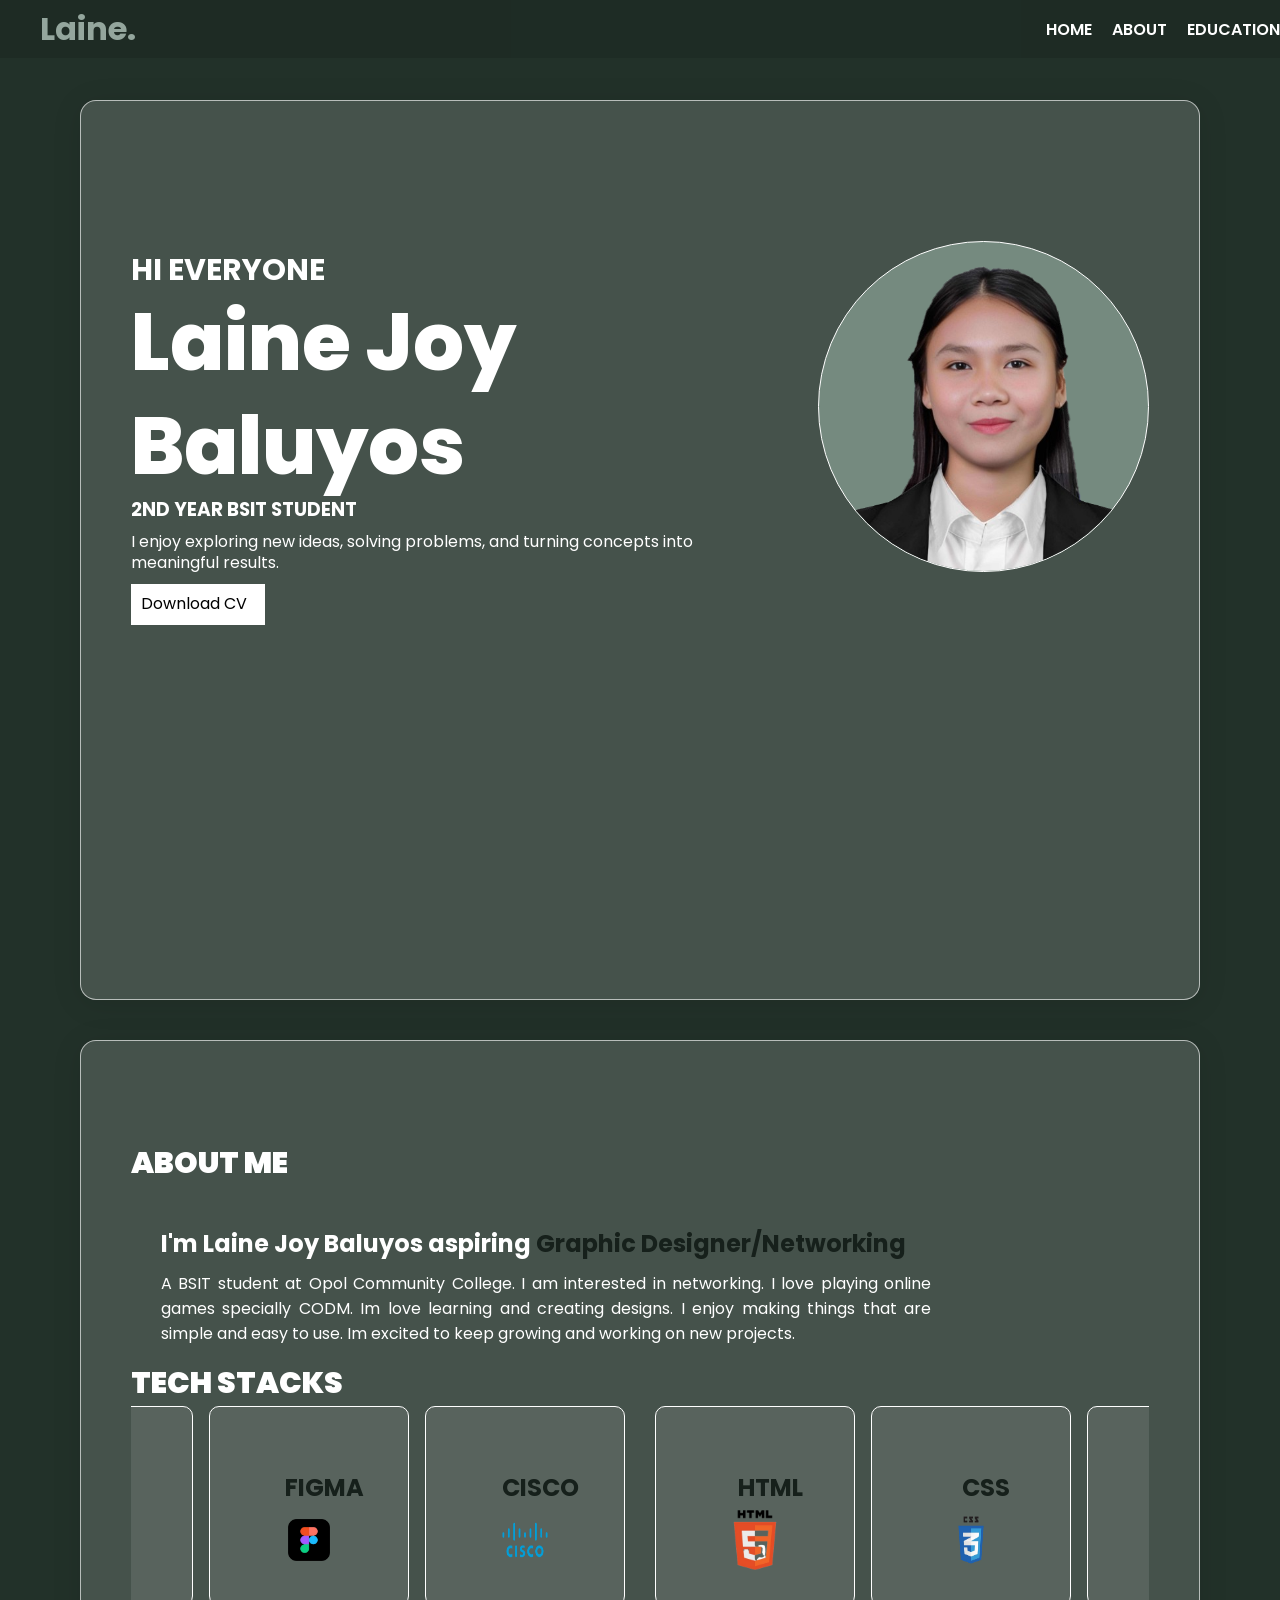
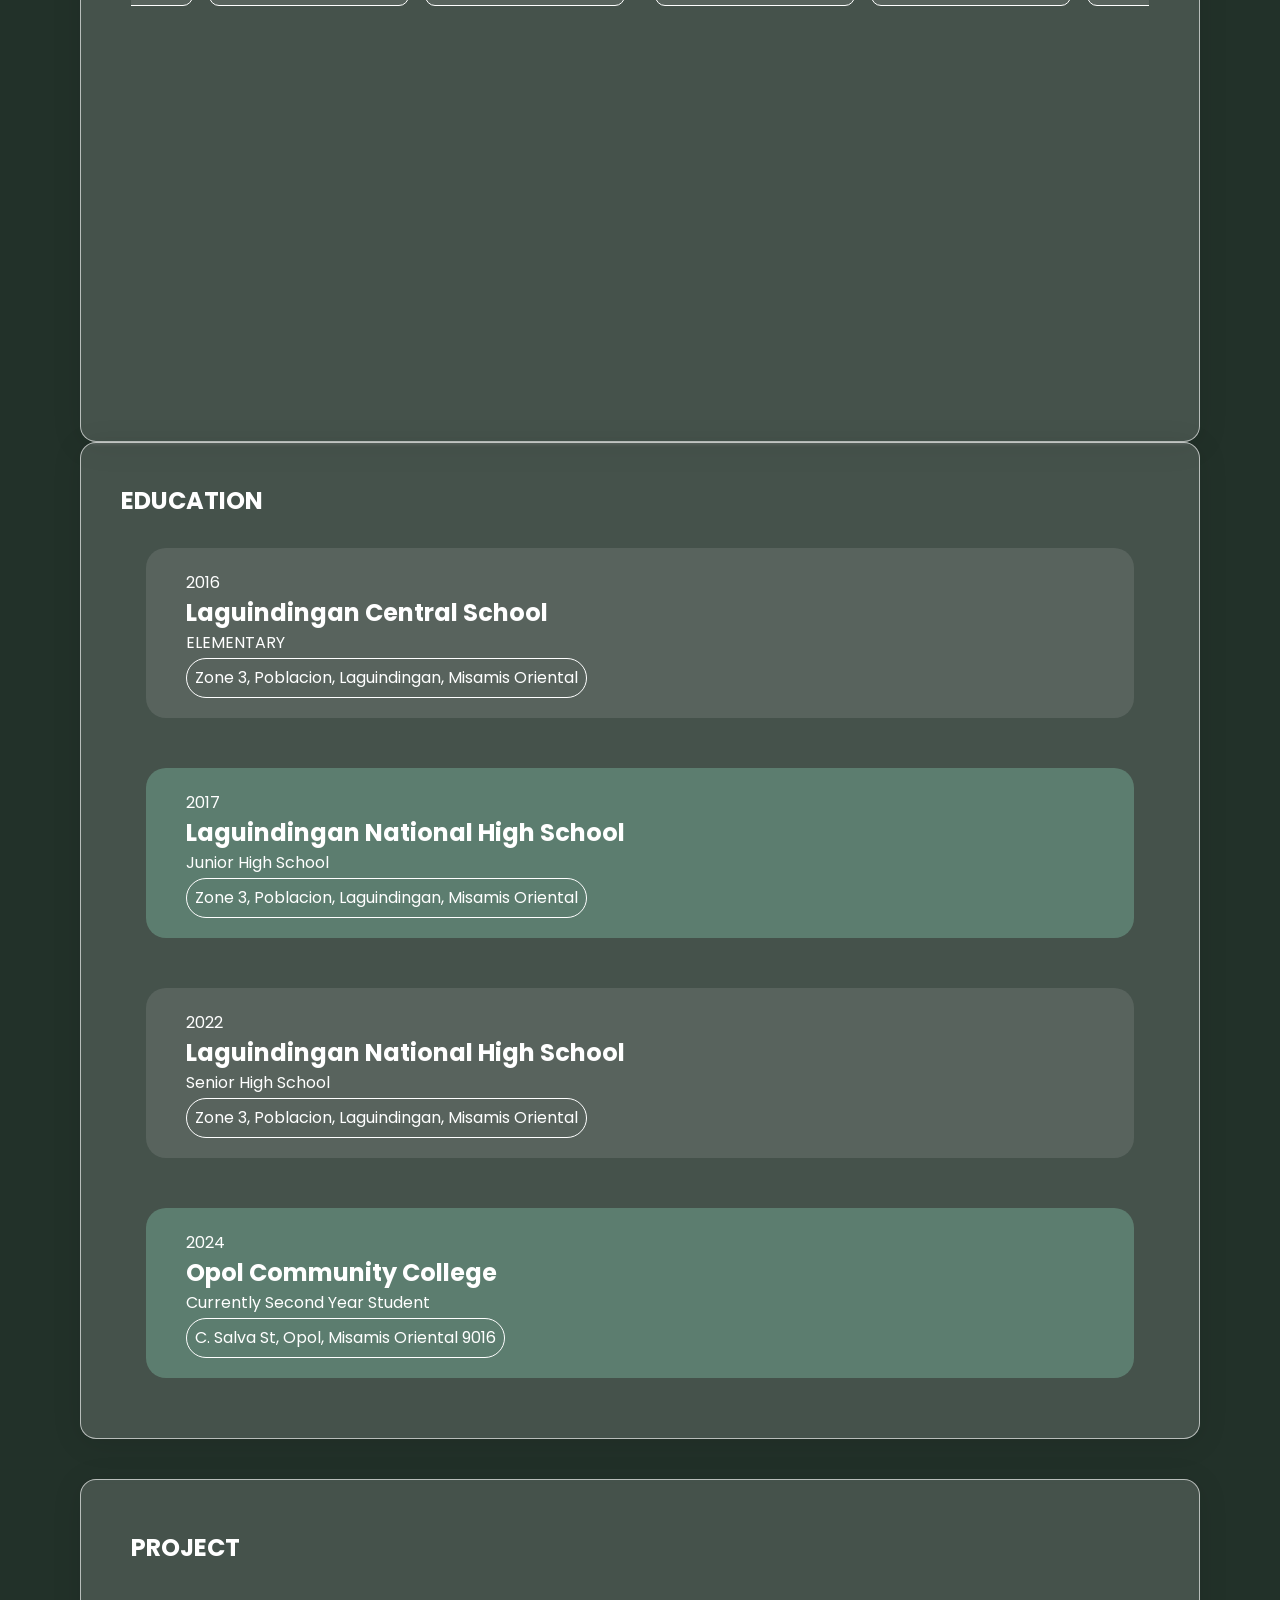
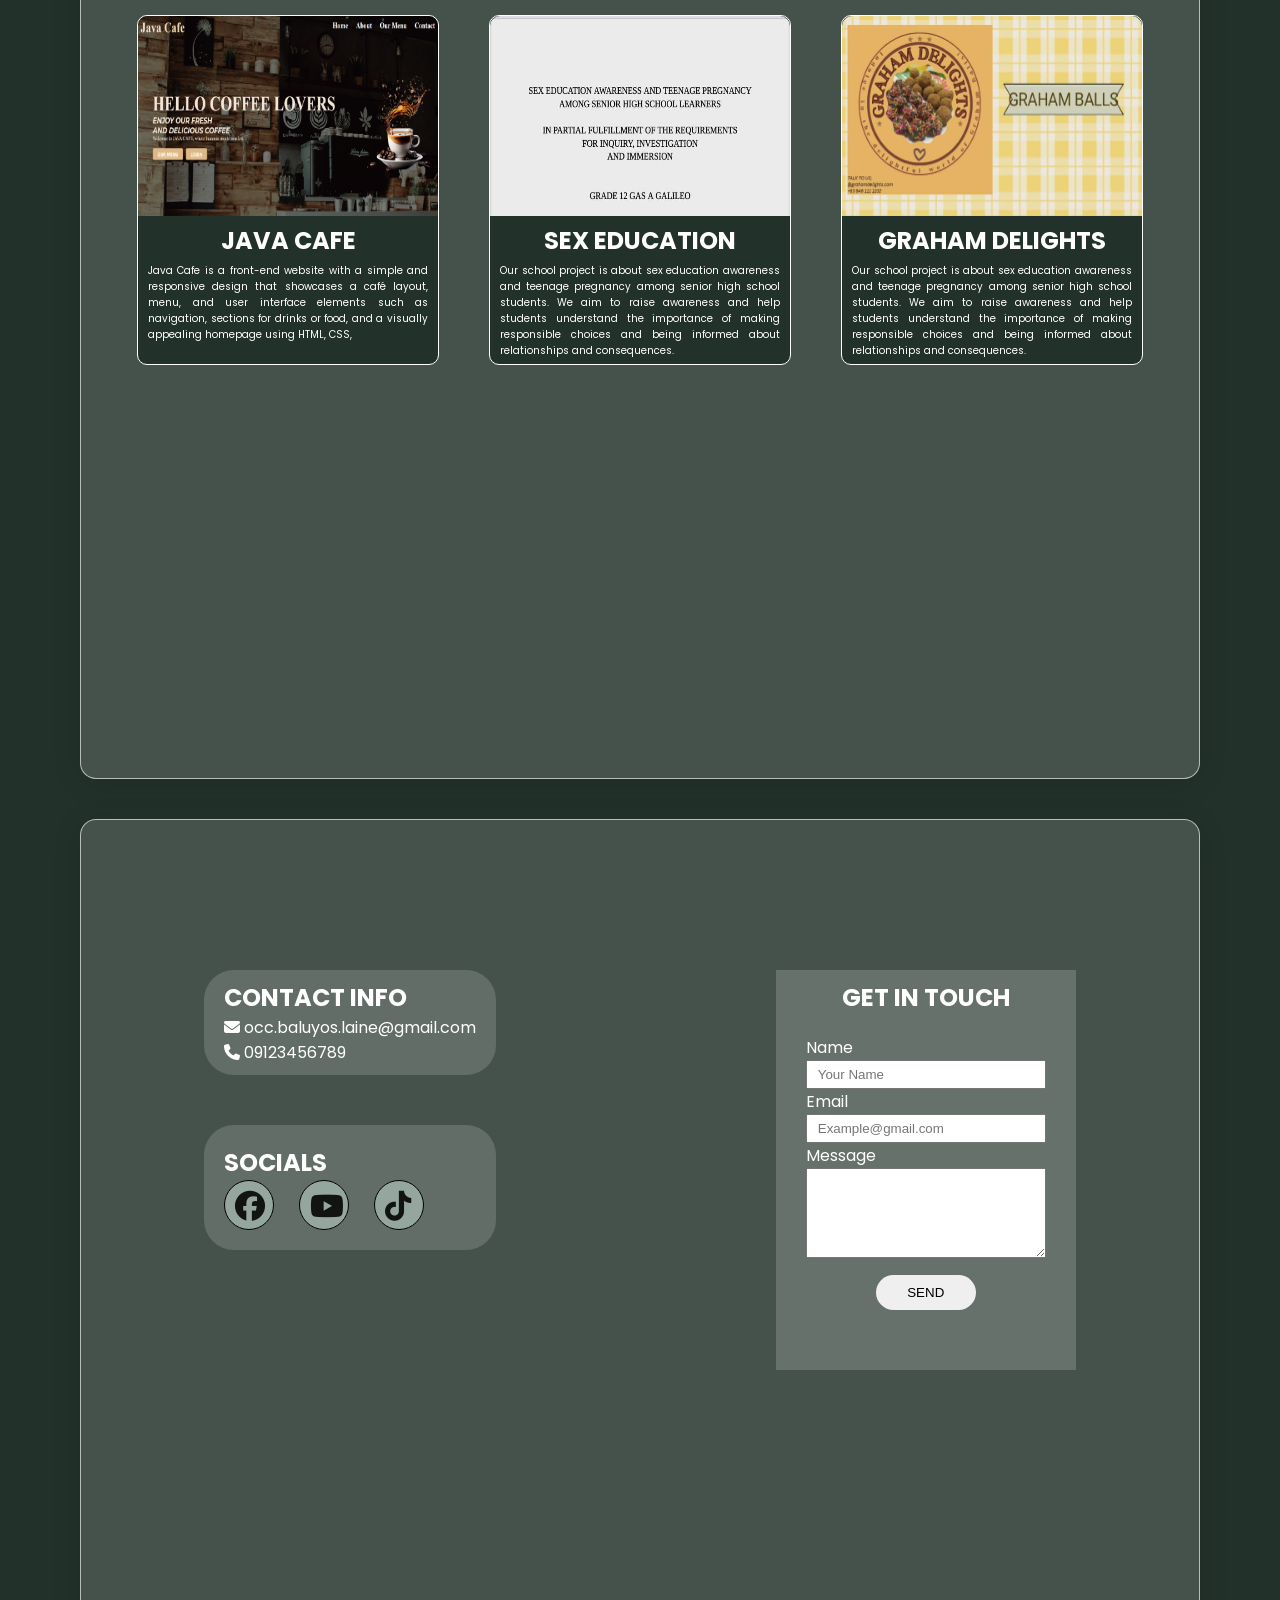
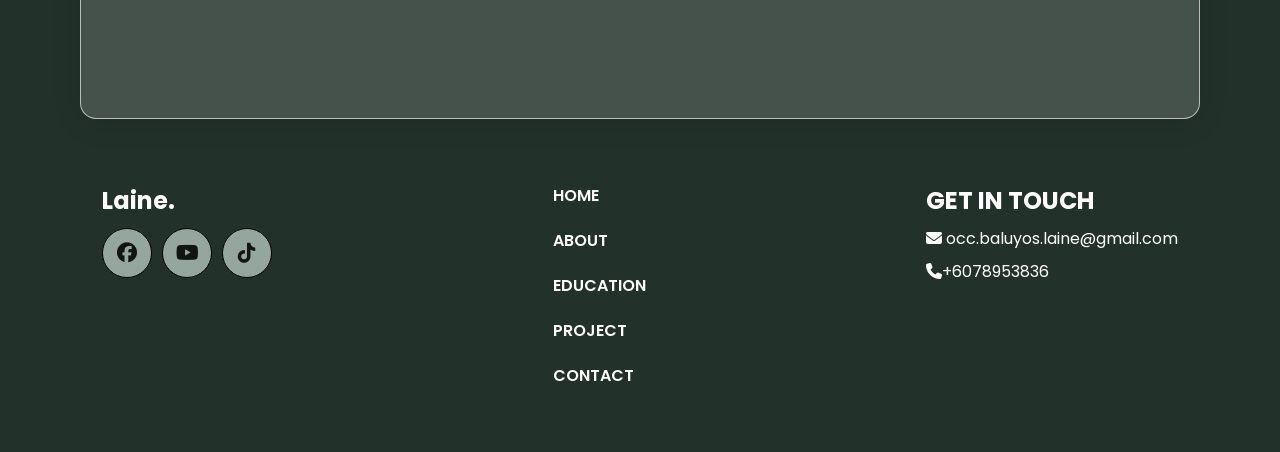
==== subport.html @ cf6643d7 "Add files via upload" ====
<!DOCTYPE html>
<html lang="en">
<head>
    <meta charset="UTF-8">
    <meta name="viewport" content="width=device-width, initial-scale=1.0">
    <title>Document</title>
    <link rel="stylesheet" href="style.css">
   <link href="https://fonts.googleapis.com/css2?family=Poppins:wght@300;400;600;700&display=swap" rel="stylesheet">
   <link rel="stylesheet" href="https://cdnjs.cloudflare.com/ajax/libs/font-awesome/6.5.0/css/all.min.css">
   <link rel="stylesheet" href="https://cdnjs.cloudflare.com/ajax/libs/font-awesome/6.5.0/css/all.min.css">
     

</head>
<body>
      <div class="header">
    <h1 id="title">Laine.</h1>

    <nav>
      <ul>
        <li><a href="#home">HOME</a></li>
        <li><a href="#about">ABOUT</a></li>
        <li><a href="#education">EDUCATION</a></li>
        <li><a href="#project">PROJECT</a></li>
        <li><a href="#contact">CONTACT</a></li>
      </ul>

      
    </nav>  
  </div>
  
  <div class="main-container">


  <section class="home" id="home">
    <div class="home-content">
        <h2>HI EVERYONE</h2>
        <h1>Laine Joy Baluyos</h1>
        <h3 class="txt-animation">2ND YEAR BSIT STUDENT</h3>
        <p> I enjoy exploring new ideas, solving problems, and turning
            concepts into meaningful results.</p>
        <a href="pdf/Purple and White Clean and Professional Resume.pdf" target="_blank" class="btn">Download CV</a>


       </div>

         <div class="home-img">
            <img src="img/a81e89c8-9b71-4500-9a32-134c6307f3d2-removebg-preview.png" style="max-width: 100%; height: auto;">
        </div> 
  </section>


  <div class="abt-educ">
    <section class="about" id="about">
    <div class="about-content">
        <h1>ABOUT ME</h1>
        <h2>I'm Laine Joy Baluyos aspiring <span>Graphic Designer/Networking</span></h2>
        <p> A BSIT student at Opol Community College. I am interested in networking. I love playing online games specially CODM. Im love learning and creating designs. I enjoy making things that are simple and easy to use. Im excited to keep growing and working on new projects.</p>
        
    </div>


    <div class="skill">
        <h1>TECH STACKS</h1>
    </div>

    <div class="shapes">
      <div class="group">
         <div class="rectangle">
        <h2>HTML</h2>
        <img src="img/download__6_-removebg-preview.png" alt="">
       </div>
        <div class="rectangle">
          <h2>CSS</h2>
          <img src="img/Download_CSS3_Logo_Vector_Online___Logowik-removebg-preview.png" alt="">
        </div>
        <div class="rectangle">
          <h2>FIGMA</h2>
          <img src="img/Download_Figma_Logo_Icon_Figma_App_Editable_Transparent_Background_Premium_Social_Media_Design_for_Digital_Download_-removebg-preview.png" alt="">
        </div>
        <div class="rectangle">
          <h2>CISCO</h2>
          <img src="img/Cisco_logo_2016-removebg-preview.png" alt="">
        </div>
      </div>

      <div aria-hidden class="group">
        <div class="rectangle">
        <h2>HTML</h2>
        <img src="img/download__6_-removebg-preview.png" alt="">
       </div>
        <div class="rectangle">
          <h2>CSS</h2>
          <img src="img/Download_CSS3_Logo_Vector_Online___Logowik-removebg-preview.png" alt="">
        </div>
        <div class="rectangle">
          <h2>FIGMA</h2>
        </div>
        <div class="rectangle">
          <h2>CISCO</h2>
          <img src="img/Cisco_logo_2016-removebg-preview.png" alt="">
        </div>
      </div>
    </div>
  </section>

  
  </div>

  <section class="education" id="education">
    <div class="educ-content">
      <h1>EDUCATION</h1>
    </div>

    <div class="school">
      <div class="school1">
         <p>2016</p>
         <h2>Laguindingan Central School</h2>
         <p> ELEMENTARY</p>
         <p class="box">Zone 3, Poblacion, Laguindingan, Misamis Oriental</p>
    </div>

    <div class="school2">
         <p>2017</p>
         <h2>Laguindingan National High School</h2>
         <p> Junior High School</p>
         <p class="box">Zone 3, Poblacion, Laguindingan, Misamis Oriental</p>
    </div>

    <div class="school3">
         <p>2022</p>
         <h2>Laguindingan National High School</h2>
         <p> Senior High School</p>
         <p class="box">Zone 3, Poblacion, Laguindingan, Misamis Oriental</p>
    </div>

    <div class="school4">
         <p>2024</p>
         <h2>Opol Community College</h2>
         <p> Currently Second Year Student</p>
         <p class="box">C. Salva St, Opol, Misamis Oriental 9016</p>
    </div>

    </div>

  
  </section>

  

    

  <section class="project" id="project">
    <div class="prj">
      <h1>PROJECT</h1>
    </div>
    <div class="prj-grp">
       <div class="proj-content">
        <img src="img/Screenshot 2026-04-15 213336.png" alt="">
        <h2>JAVA CAFE</h2>
        <p>Java Cafe is a front-end website with a simple and responsive design that showcases a café layout, menu, and user interface elements such as navigation, sections for drinks or food, and a visually appealing homepage using HTML, CSS,</p>
       </div>
       <div class="proj-content">
       <img src="img/677040328_4208820999368461_3692528808752084667_n (1).jpg" alt="">
       <h2>SEX EDUCATION</h2>
       <p>Our school project is about sex education awareness and teenage pregnancy among senior high school students. We aim to raise awareness and help students understand the importance of making responsible choices and being informed about relationships and consequences.</p>
       </div>
       <div class="proj-content">
       <img src="img/677257130_948009807965071_2210621457412677955_n (1).jpg" alt="">
       <h2>GRAHAM DELIGHTS</h2>
       <p>Our school project is about sex education awareness and teenage pregnancy among senior high school students. We aim to raise awareness and help students understand the importance of making responsible choices and being informed about relationships and consequences.</p>
       </div>
    </div>
   
  </section>


 <section class="contact" id="contact">
  
  <div class="container1">
    
    <div class="cinfo1">
    <h1>CONTACT INFO</h1>

    <p><i class="fa-solid fa-envelope"></i> occ.baluyos.laine@gmail.com</p>
    <p><i class="fa-solid fa-phone"></i> 09123456789</p>
    
  </div>

  <div class="cinfo2">
  <h1>SOCIALS</h1>

  <div class="social-icons">

    <a href="https://www.facebook.com/groups/itphil/permalink/1908321626498650/">
      <i class="fa-brands fa-facebook"></i>
    </a>

    <a href="https://www.youtube.com/yourchannel" target="_blank">
      <i class="fa-brands fa-youtube"></i>
    </a>

    <a href="https://www.tiktok.com/@im_barad?_r=1&_t=ZS-962yagf6Fhx&fbclid=IwY2xjawRj2y5leHRuA2FlbQIxMABicmlkETE0cjhrajNPV1o3dXdLaGNIc3J0YwZhcHBfaWQQMjIyMDM5MTc4ODIwMDg5MgABHpnirTs64Y6oHmYj37-8uA-YoMBtXsv0I8xN5gkXz0j4N6v9cuD-PPZlrwDb_aem_nGgSSM_wfEmQYe7vf9GDfA" target="_blank">
      <i class="fa-brands fa-tiktok"></i>
    </a>

  </div>
</div>
  </div>
  

    <div class="container">
      <h1>GET IN TOUCH</h1>

    <form>
      <label for="name">Name</label>
      <input type="text" id="name" name="name" placeholder="Your Name" >

      <label for="email">Email</label>
      <input type="email" id="email" name="email" placeholder="Example@gmail.com" required>

      <label for="message">Message</label>
      <textarea name="message" id="message"></textarea>
  </form>

   <button type="submit">SEND</button>
   </div>

     
</section>
</div>  

<section class="footer">
  <div class="f-left">
    <h1>Laine.</h1>
    <div class="f-icons">

    <a href="https://www.facebook.com/groups/itphil/permalink/1908321626498650/">
      <i class="fa-brands fa-facebook"></i>
    </a>

    <a href="https://www.youtube.com/yourchannel" target="_blank">
      <i class="fa-brands fa-youtube"></i>
    </a>

    <a href="https://www.tiktok.com/@im_barad?_r=1&_t=ZS-962yagf6Fhx&fbclid=IwY2xjawRj2y5leHRuA2FlbQIxMABicmlkETE0cjhrajNPV1o3dXdLaGNIc3J0YwZhcHBfaWQQMjIyMDM5MTc4ODIwMDg5MgABHpnirTs64Y6oHmYj37-8uA-YoMBtXsv0I8xN5gkXz0j4N6v9cuD-PPZlrwDb_aem_nGgSSM_wfEmQYe7vf9GDfA" target="_blank">
      <i class="fa-brands fa-tiktok"></i>
    </a>
  </div>
  </div>

  <div class="f-center">
     <nav>
      <ul>
        <li><a href="#home">HOME</a></li>
        <li><a href="#about">ABOUT</a></li>
        <li><a href="#education">EDUCATION</a></li>
        <li><a href="#project">PROJECT</a></li>
        <li><a href="#contact">CONTACT</a></li>
      </ul
    </nav>  
  </div>

  <div class="right">
    <h1>GET IN TOUCH</h1>
    <p><i class="fa-solid fa-envelope"></i> occ.baluyos.laine@gmail.com</p>
    <p><i class="fa-solid fa-phone"></i>+6078953836</p>
    

  </div>
</section>

</body>
---- style.css ----
*{
    box-sizing: border-box;
    padding: 0;
    margin: 0;
    
}

html{
  scroll-behavior: smooth;
}
@keyframes fadeup{
    from{
        opacity: 0;
        transform: translateY(40px) scale(0.5);
    }
    to{
        opacity: 1;
        transform: translateY(0) scale(1) ;
    }
}

body{
   background-color: #223129;
   background-attachment: fixed;
   font-family: 'Poppins', sans-serif;
}
section{
    min-height: 100vh;
     animation: fadeup 1s linear;
    animation-timeline: view();
    animation-range: entry 0% cover 40%;
}
.main-container{ 
  max-width: 1200px; 
  margin: 0 auto; 
  padding: 0px 40px; 
  margin-top: 100px;
}


.header{
    display: flex;
    justify-content: space-between;
    align-items: center;
    padding: 5px 40px;
    position: fixed;
    top: 0;
    gap: 910px;
    background-color: rgba(0, 0, 0, 0.108);
    left: 0;
    z-index: 999;
}

.header h1{
    color: #94A69D;
}
nav{
    display: flex;
    align-items: center;
}

nav ul{
    display: flex;
    gap: 20px;
    list-style: none;   
    
}

nav ul li a{
    text-decoration: none;
    color: white;
    font-weight: 600;
}
nav ul li a:hover{
    text-decoration: underline;
}

/* HOME SECTION */
.home{
    display: flex;
    justify-content: space-between;
    gap: 80px;
    background: rgba(255, 255, 255, 0.16); 
    border-radius: 16px; 
    box-shadow: 0 4px 30px rgba(0, 0, 0, 0.1); 
    backdrop-filter: blur(2.1px); 
   -webkit-backdrop-filter: blur(2.1px); 
    border: 1px solid rgba(255, 255, 255, 0.62);
    padding: 50px ;
}
.rsm{
    display: flex;
    flex-direction: row;
}

.home-content{
    line-height: 1.3;
    padding-top: 100px;
    display: flex;
    flex-direction: column;
    
}

.home-content h2{
    color: white;
    font-size: 30px;
}

.home-content h1{
    color: white;
    font-size: 80px;
    font-weight: 800;
}

.home-content p{
    color:white;
    margin-top: 10px;
}
.home-content  h3{
    color: white;
}
.btn{
    background: white;
    padding: 10px 10px;
    list-style: none;
    text-decoration: none;
    color: black; 
    width: 22%;
    margin-top: 10px;
}
.btn:hover{
    background-color: #758A7F;
    color: white;
    transition: 0.3s;
    cursor: pointer;
}



.home-img img{
    width: 400px;
    height: 400px;
    object-fit: cover;
    border: 1px solid white;
    border-radius: 100%;
    background-color: #758A7F;
    margin-top: 90px;
}
.home-content h3{
   color: white;
  white-space: nowrap;
  overflow: hidden;
  animation: typing 2s steps(30) infinite alternate-reverse;
}

@keyframes typing {
  from {
    width: 1ch; /* starts at "2" */
  }
  to {
    width: 25ch; /* full text */
  }
}

/*ABOUT SECTION*/
.abt-educ{
    background: rgba(255, 255, 255, 0.16); 
    border-radius: 16px; 
    box-shadow: 0 4px 30px rgba(0, 0, 0, 0.1); 
    backdrop-filter: blur(2.1px); 
   -webkit-backdrop-filter: blur(2.1px); 
    border: 1px solid rgba(255, 255, 255, 0.62);
    padding: 50px ;
    margin-top: 40px;

}
.about{
    padding-top: 50px;  
}
.about-content{
    max-width: 800px;
}
.about-content span{
    color: #16201B;
}
.about h1{
    color: white;
    font-size: 30px;
    font-weight: 900;
}
.about h2{
    color: white;
    padding-left: 30px;
    padding-top: 40px;
}
.about p{
    color:  white;
    padding-left: 30px;
    padding-top: 10px;
    text-align: justify;
}

/* skills*/
.skill{
    margin-top: 15px;

}
.skill h3{
    color: white;
    padding-top: 100px;
    
}
.shapes{
    display: flex;
    gap: 30px;
    justify-content: center;
    overflow-x: auto;
}
.shapes::-webkit-scrollbar{
    display: none;
}

.group{
    display: flex;
    align-items: center;
    justify-content: center;
    gap: 1em;
    animation: scroll 5s infinite linear; 
}
.rectangle{
    width: 200px;
    height: 200px;
    align-content: center;
    text-align: center;
    background: rgba(255,255,255,0.1);
    border-radius: 10px;
    border: 1px solid white;
}
@keyframes scroll{
from{translate: 0;}
  to{translate: -100%;}
}
.rectangle img{
    width: 70px;
    height: 70px;
    align-items: center;
}
.rectangle h2{
    color:  #16201B;
}
/*EDUCATION SECTION*/
.education{
     background: rgba(255, 255, 255, 0.16); 
    border-radius: 16px; 
    box-shadow: 0 4px 30px rgba(0, 0, 0, 0.1); 
    backdrop-filter: blur(2.1px); 
   -webkit-backdrop-filter: blur(2.1px); 
    border: 1px solid rgba(255, 255, 255, 0.62);
    padding: 40px;
   
}
.educ-content {
    color: white;
}
.school1{
    background: rgba(255,255,255,0.1);
    margin-top: 30px;
    padding: 20px 40px;
    border-radius: 20px;
}
.box{
 border: 1px solid white;
 padding: 4px 8px;  
 border-radius: 20px;
  display: inline-block;  
}
.school2{
    background: rgba(117, 170, 147, 0.5);
    margin-top: 50px;
    padding: 20px 40px;
    border-radius: 20px;
}
.school3{
    background: rgba(255,255,255,0.1);
    margin-top: 50px;
    padding: 20px 40px;
    border-radius: 20px;
}
.school4{
    background: rgba(117, 170, 147, 0.5);
    margin-top: 50px;
    padding: 20px 40px;
    border-radius: 20px;
}
.school{
    margin: 20px 25px;
    border-radius: 20px;
    line-height: 30px;
    color: white;
}



/* PROJECT CONTENT*/
.project{
    color: white;
    background: rgba(255, 255, 255, 0.16); 
    border-radius: 16px; 
    box-shadow: 0 4px 30px rgba(0, 0, 0, 0.1); 
    backdrop-filter: blur(2.1px); 
   -webkit-backdrop-filter: blur(2.1px); 
    border: 1px solid rgba(255, 255, 255, 0.62);
    margin-top: 40px;
}
.prj{
    padding-left: 50px;
    padding-top: 50px;
}
.proj-content img{
    width: 300px;
    height: 200px;
    border-radius: 10px 10px 0 0;
    
}
.proj-content{
    border: 1px solid white;
    background-color: #223129;
    border-radius: 10px
    
} 
.proj-content p{
    font-size: 10px;
    text-align: center;
    text-align: justify;
    padding: 5px 10px;
}
.prj-grp{
    display: flex;
    justify-content: center;
    gap: 50px;
    padding-top: 50px;   
    margin: 0px 60px;
    text-align: center;
    
}



/* CONTACT SECTION*/
.contact{
    padding-top: 150px;
    color: white;
    display: flex;
    gap: 25%;
    justify-content: center;
    background: rgba(255, 255, 255, 0.16); 
    border-radius: 16px; 
    box-shadow: 0 4px 30px rgba(0, 0, 0, 0.1); 
    backdrop-filter: blur(2.1px); 
   -webkit-backdrop-filter: blur(2.1px); 
    border: 1px solid rgba(255, 255, 255, 0.62);
    margin-top: 40px;
}
.container{
    padding: 10px 30px;
    width: 300px;
    height: 400px;
    background: rgba(255, 255, 255, 0.186);
    
}
.container h1{
    margin-bottom: 20px;
    text-align: center;
}
input{
    padding: 5px 10px;
    display: flex;
    width: 100%;  
    outline: none; 
}
textarea{
    width: 100%;
    height: 90px;
    outline: none;
}
button{
   margin: 10px 70px;
   padding: 10px 10px;
   width: 100px;
   border-radius: 40px;
   outline: none;
   border: none;
}
.social-icons{
    display: flex;
    gap: 25px;
    font-size: 30px;     
}
.cinfo2{
    margin-top: 50px; 
    color: white;
    padding: 20px 20px;
    border-radius: 30px;
    background:  rgba(255, 255, 255, 0.16); 
}
.cinfo1{
    padding: 10px 20px;
    color: white;
    border-radius: 30px;
    background:  rgba(255, 255, 255, 0.16); 
}
.fa-brands{
    background-color: #94A69D;
    width: 50px;
    height: 50px;
    padding: 10px 10px;
    border-radius: 50px;
    border: 1px solid black;
    color: rgb(18, 20, 18);
}
.fa-brands:hover{
    background-color: white;
}


/* footer section*/

.footer {
    display: flex;
    flex-direction: row;         
    justify-content: space-between;
    align-items: flex-start;      
    padding: 5% 8%;
    gap: 20px;
    color: white;
    min-height: auto; 
}

.f-left {
    display: flex;
    flex-direction: column;      
    gap: 10px;
}

.f-icons {
    display: flex;
    flex-direction: row;
    gap: 10px;
}

.f-center {
    display: flex;
    flex-direction: column;
}

.f-center nav ul {
    list-style: none;
    padding: 0;
    margin: 0;
    display: flex;
    flex-direction: column;      
}
.right {
    display: flex;
    flex-direction: column;    
    gap: 8px;
}
.footer .fa-brands {
    background-color: #94A69D; 
    display: flex;
    align-items: center;
    justify-content: center;
    font-size: 20px;
    text-decoration: none;
}

.footer .fa-brands:hover {
    background-color: white;
}
.footer .f-icons a {
    text-decoration: none;
}
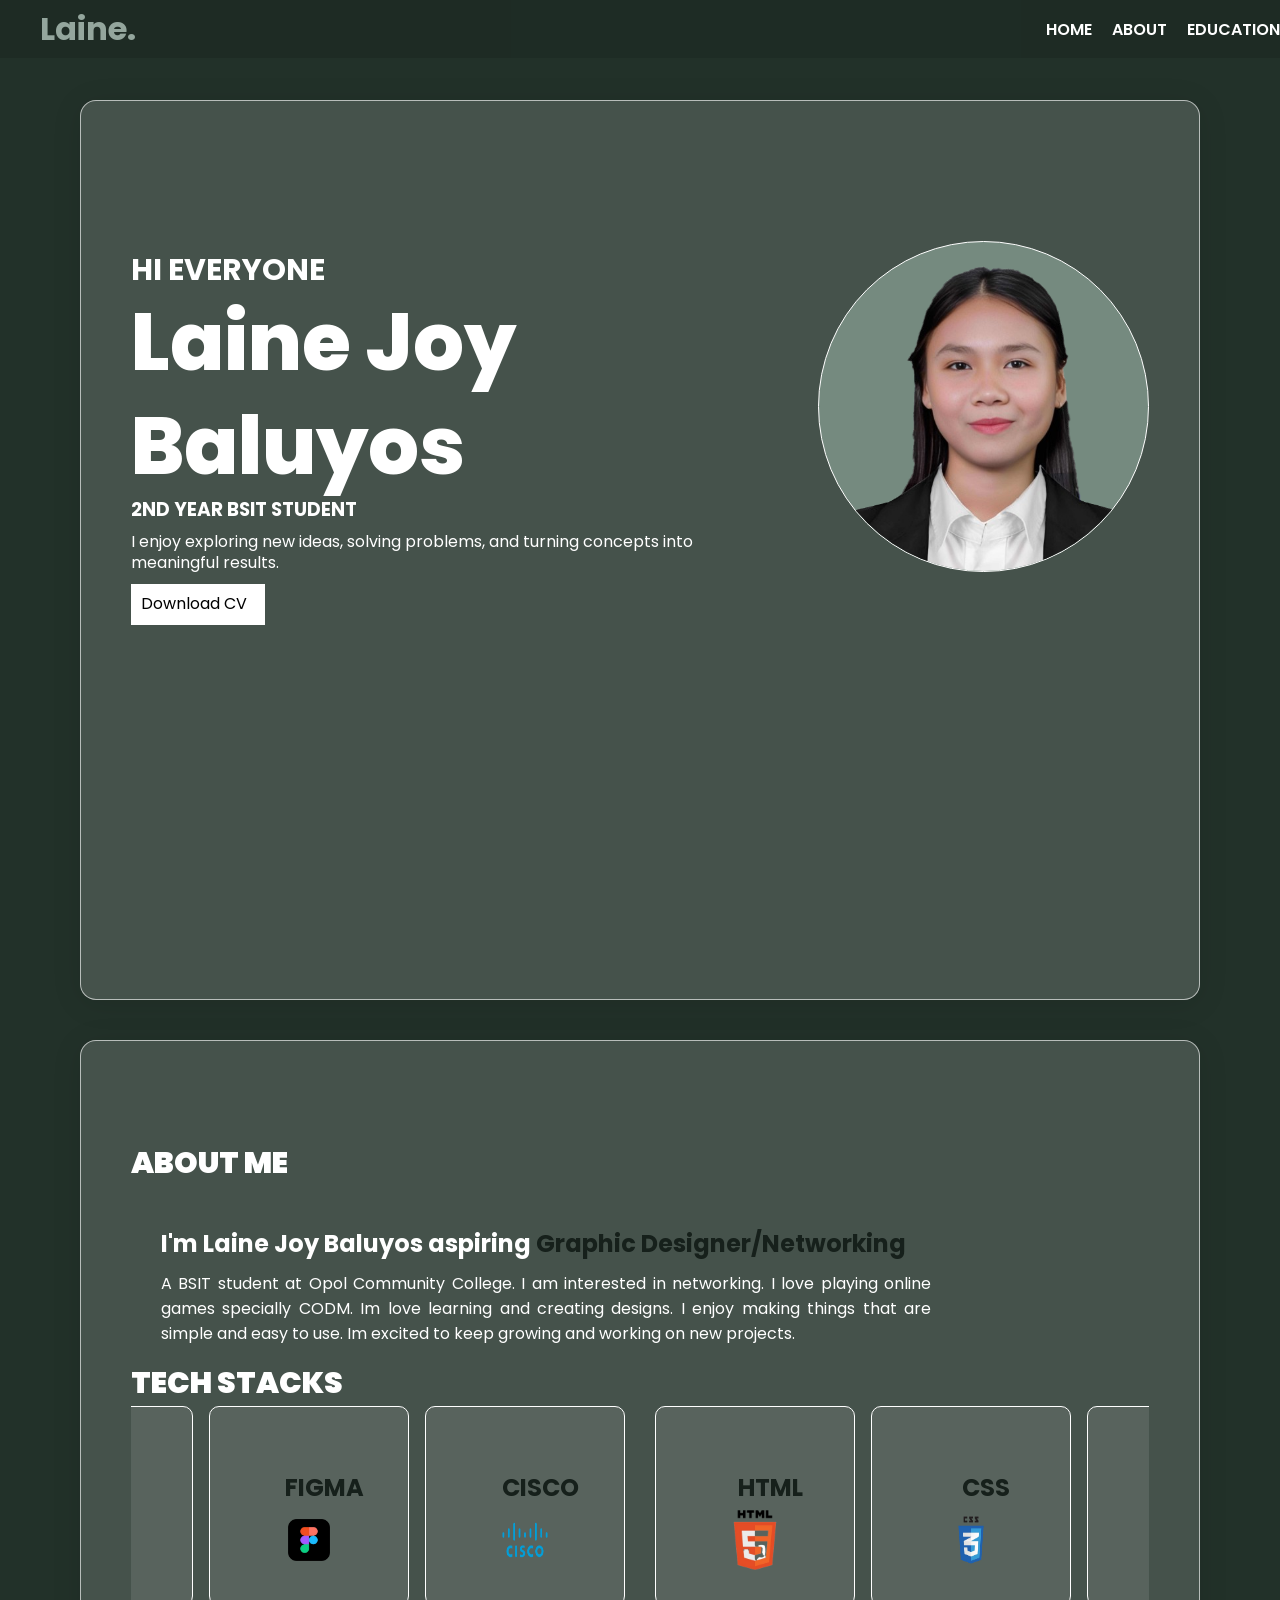
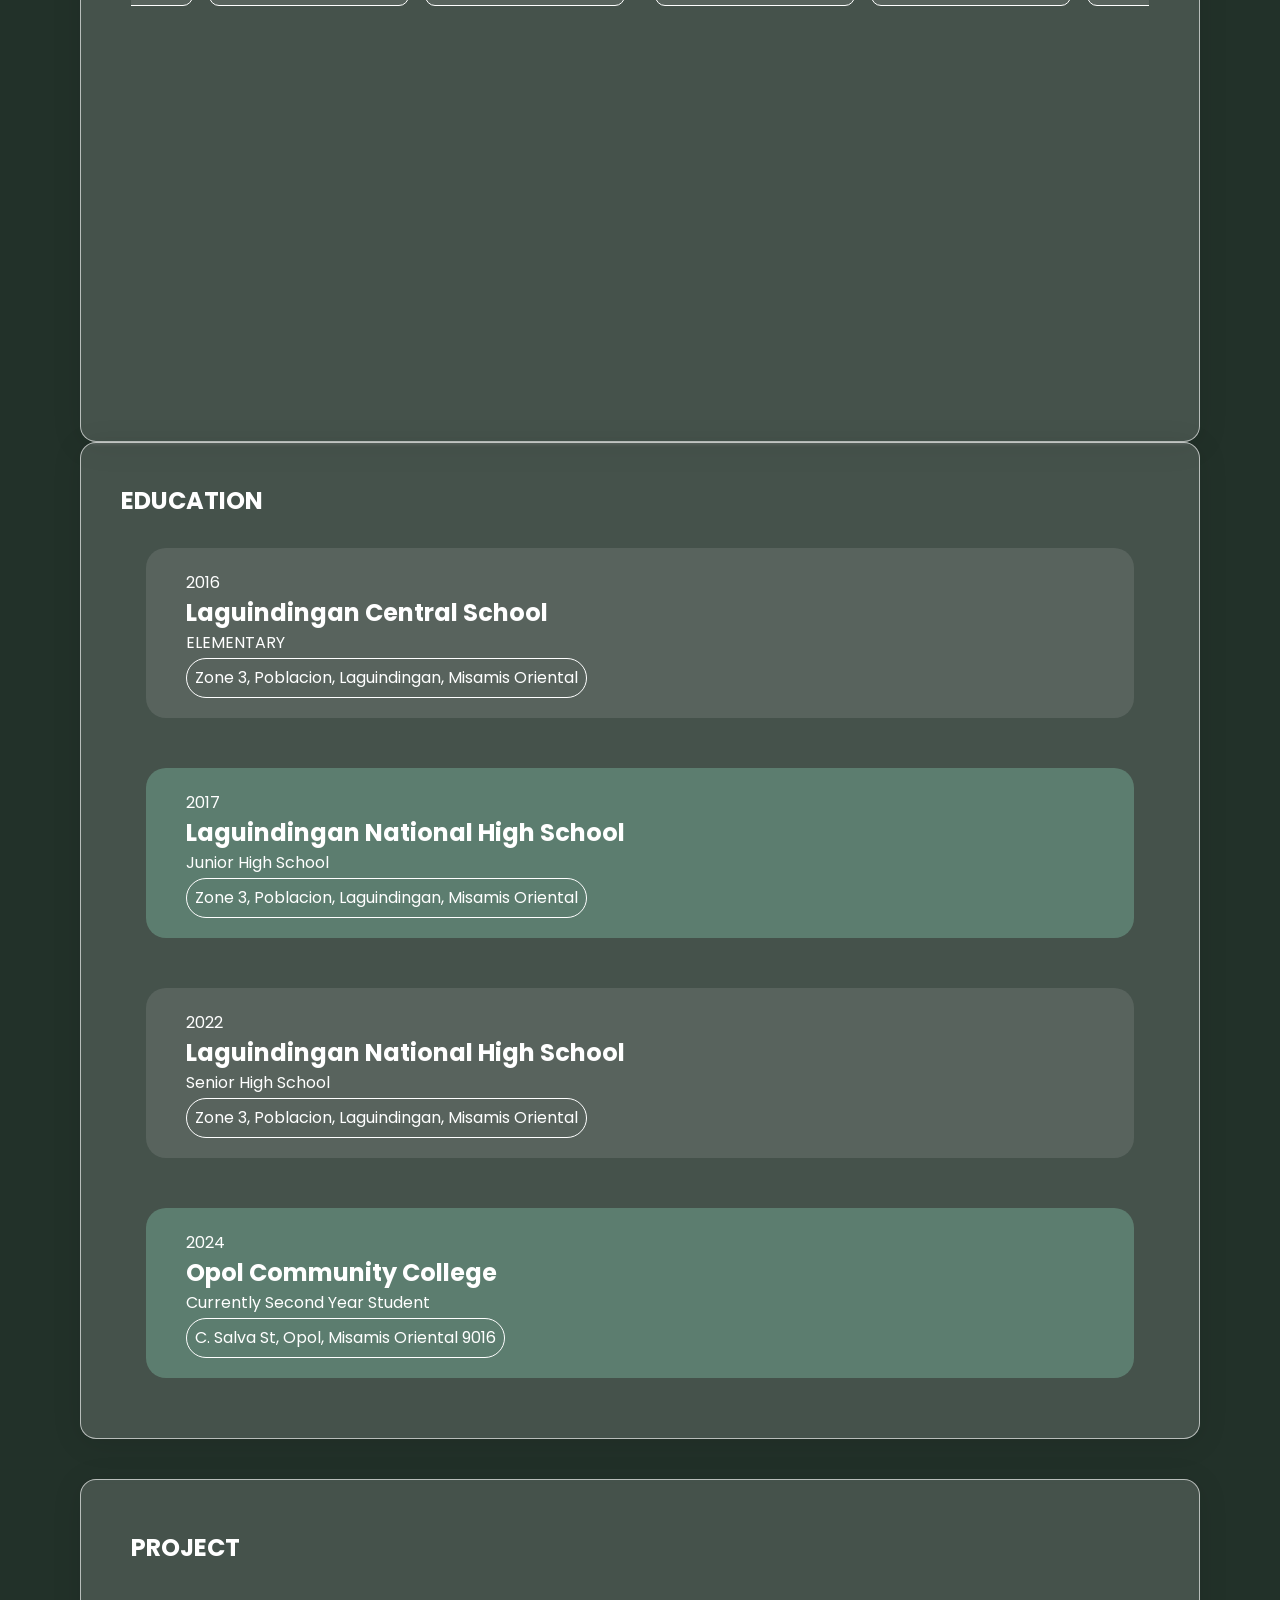
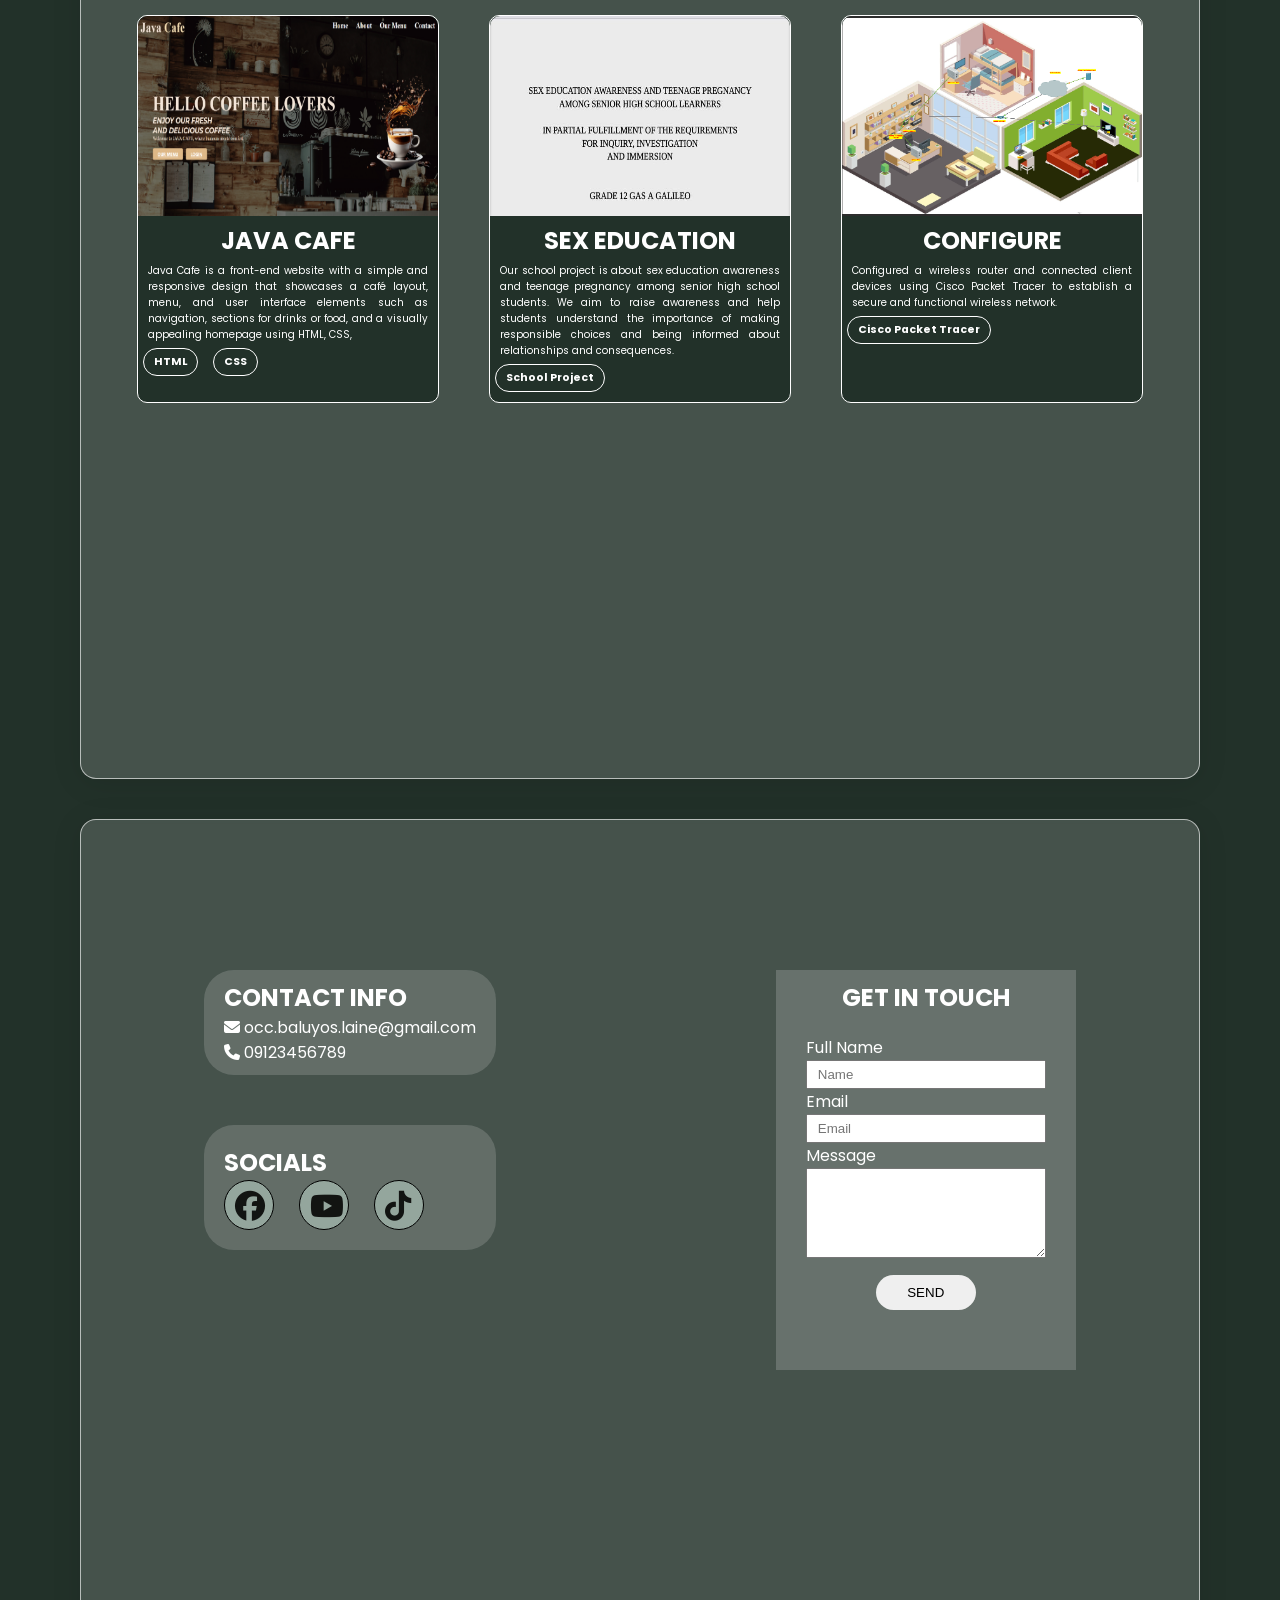
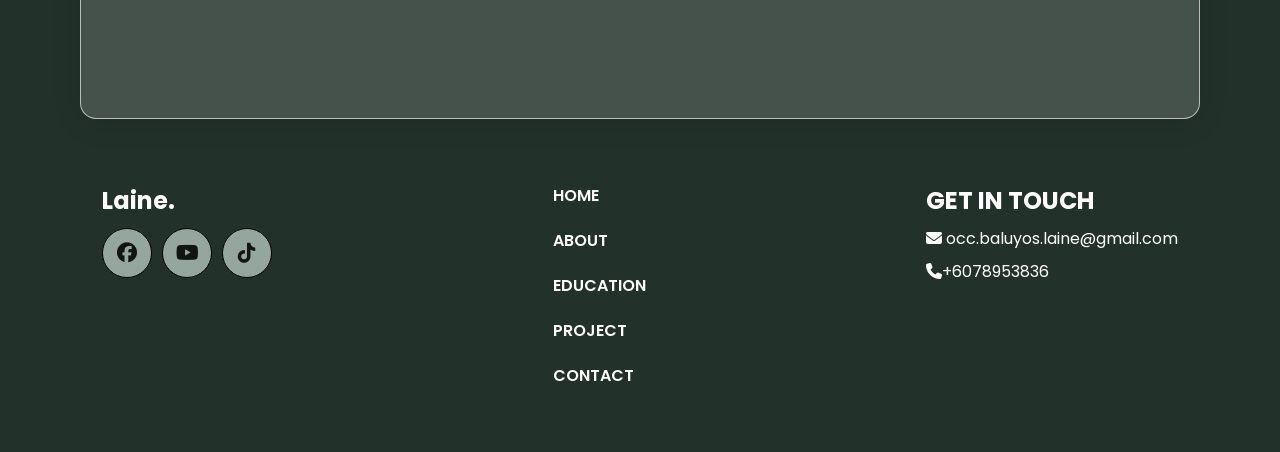
==== commit 601d38bd: "FINAL FINAL" ====
--- a/subport.html
+++ b/subport.html
@@ -5,6 +5,7 @@
     <meta name="viewport" content="width=device-width, initial-scale=1.0">
     <title>Document</title>
     <link rel="stylesheet" href="style.css">
+    
    <link href="https://fonts.googleapis.com/css2?family=Poppins:wght@300;400;600;700&display=swap" rel="stylesheet">
    <link rel="stylesheet" href="https://cdnjs.cloudflare.com/ajax/libs/font-awesome/6.5.0/css/all.min.css">
    <link rel="stylesheet" href="https://cdnjs.cloudflare.com/ajax/libs/font-awesome/6.5.0/css/all.min.css">
@@ -12,7 +13,7 @@
 
 </head>
 <body>
-      <div class="header">
+    <div class="header">
     <h1 id="title">Laine.</h1>
 
     <nav>
@@ -158,16 +159,24 @@
         <img src="img/Screenshot 2026-04-15 213336.png" alt="">
         <h2>JAVA CAFE</h2>
         <p>Java Cafe is a front-end website with a simple and responsive design that showcases a café layout, menu, and user interface elements such as navigation, sections for drinks or food, and a visually appealing homepage using HTML, CSS,</p>
-       </div>
+        <div class="lang">
+          <h6>HTML</h6>
+        <h6>CSS</h6>
+        </div>
+        
+      </div>
        <div class="proj-content">
        <img src="img/677040328_4208820999368461_3692528808752084667_n (1).jpg" alt="">
        <h2>SEX EDUCATION</h2>
-       <p>Our school project is about sex education awareness and teenage pregnancy among senior high school students. We aim to raise awareness and help students understand the importance of making responsible choices and being informed about relationships and consequences.</p>
+       <p>Our school project is about sex education awareness and teenage pregnancy among senior high school students. We aim to raise awareness and help students understand the importance of making responsible choices and being informed about relationships and consequences.
+        <div class="lang"><h6>School Project</h6></div>
+       </p>
        </div>
        <div class="proj-content">
-       <img src="img/677257130_948009807965071_2210621457412677955_n (1).jpg" alt="">
-       <h2>GRAHAM DELIGHTS</h2>
-       <p>Our school project is about sex education awareness and teenage pregnancy among senior high school students. We aim to raise awareness and help students understand the importance of making responsible choices and being informed about relationships and consequences.</p>
+       <img src="img/Screenshot 2026-05-12 165607.png" alt="">
+       <h2>CONFIGURE</h2>
+       <p>Configured a wireless router and connected client devices using Cisco Packet Tracer to establish a secure and functional wireless network.</p>
+       <div class="lang"><h6>Cisco Packet Tracer</h6></div>
        </div>
     </div>
    
@@ -212,11 +221,11 @@
       <h1>GET IN TOUCH</h1>
 
     <form>
-      <label for="name">Name</label>
-      <input type="text" id="name" name="name" placeholder="Your Name" >
+      <label for="name">Full Name</label>
+      <input type="text" id="name" name="name" placeholder="Name" >
 
       <label for="email">Email</label>
-      <input type="email" id="email" name="email" placeholder="Example@gmail.com" required>
+      <input type="email" id="email" name="email" placeholder="Email" required>
 
       <label for="message">Message</label>
       <textarea name="message" id="message"></textarea>
--- a/style.css
+++ b/style.css
@@ -129,7 +129,7 @@
     margin-top: 10px;
 }
 .btn:hover{
-    background-color: #758A7F;
+    background-color: #385144;
     color: white;
     transition: 0.3s;
     cursor: pointer;
@@ -343,6 +343,18 @@
     text-align: center;
     
 }
+h6{
+    border: 1px solid white;
+    display: inline-block;
+    padding: 5px 10px;
+    border-radius: 15px;
+    margin-left: 5px;
+}
+.lang{
+    display: flex;
+    gap: 10px;
+  
+}
 
 
 
@@ -391,6 +403,12 @@
    outline: none;
    border: none;
 }
+button:hover{
+    background-color: #385144;
+    transition: 0.3s;
+    color: white;
+
+}
 .social-icons{
     display: flex;
     gap: 25px;
@@ -481,3 +499,5 @@
     text-decoration: none;
 }
 
+
+
